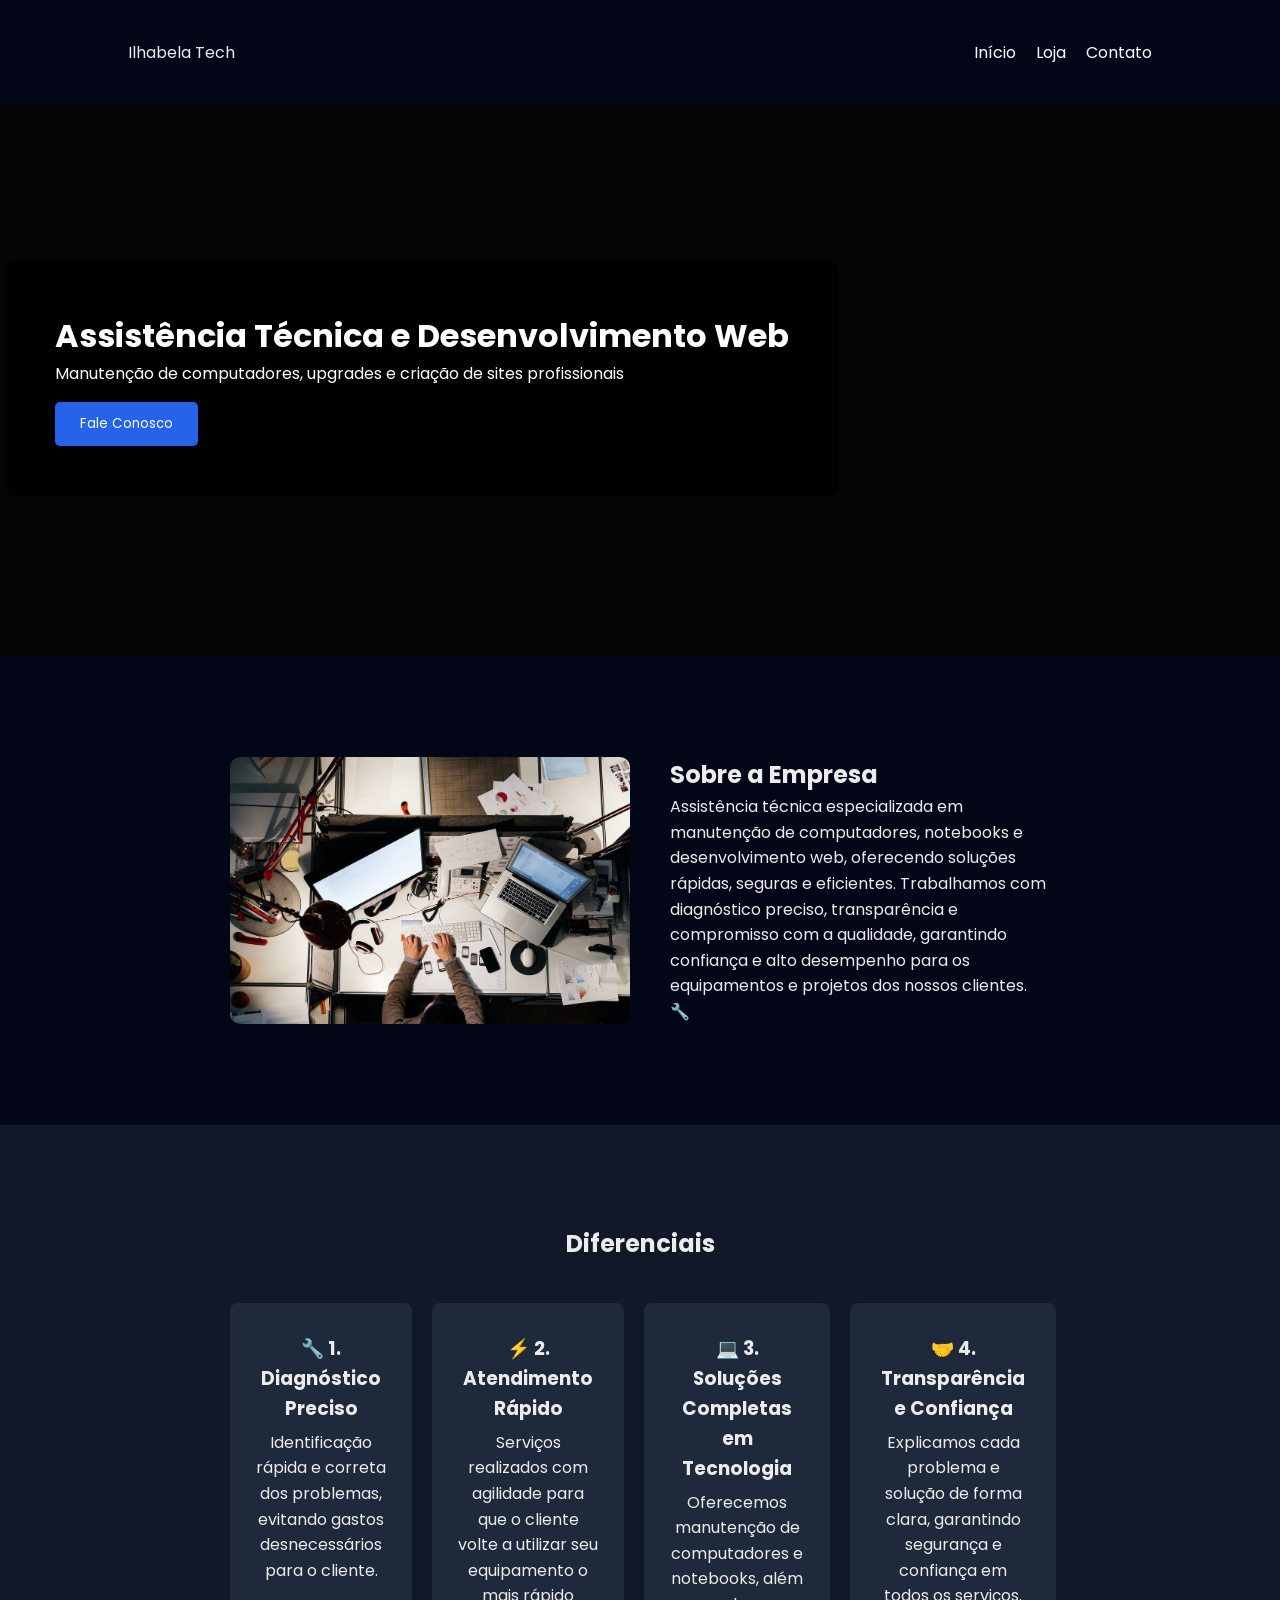
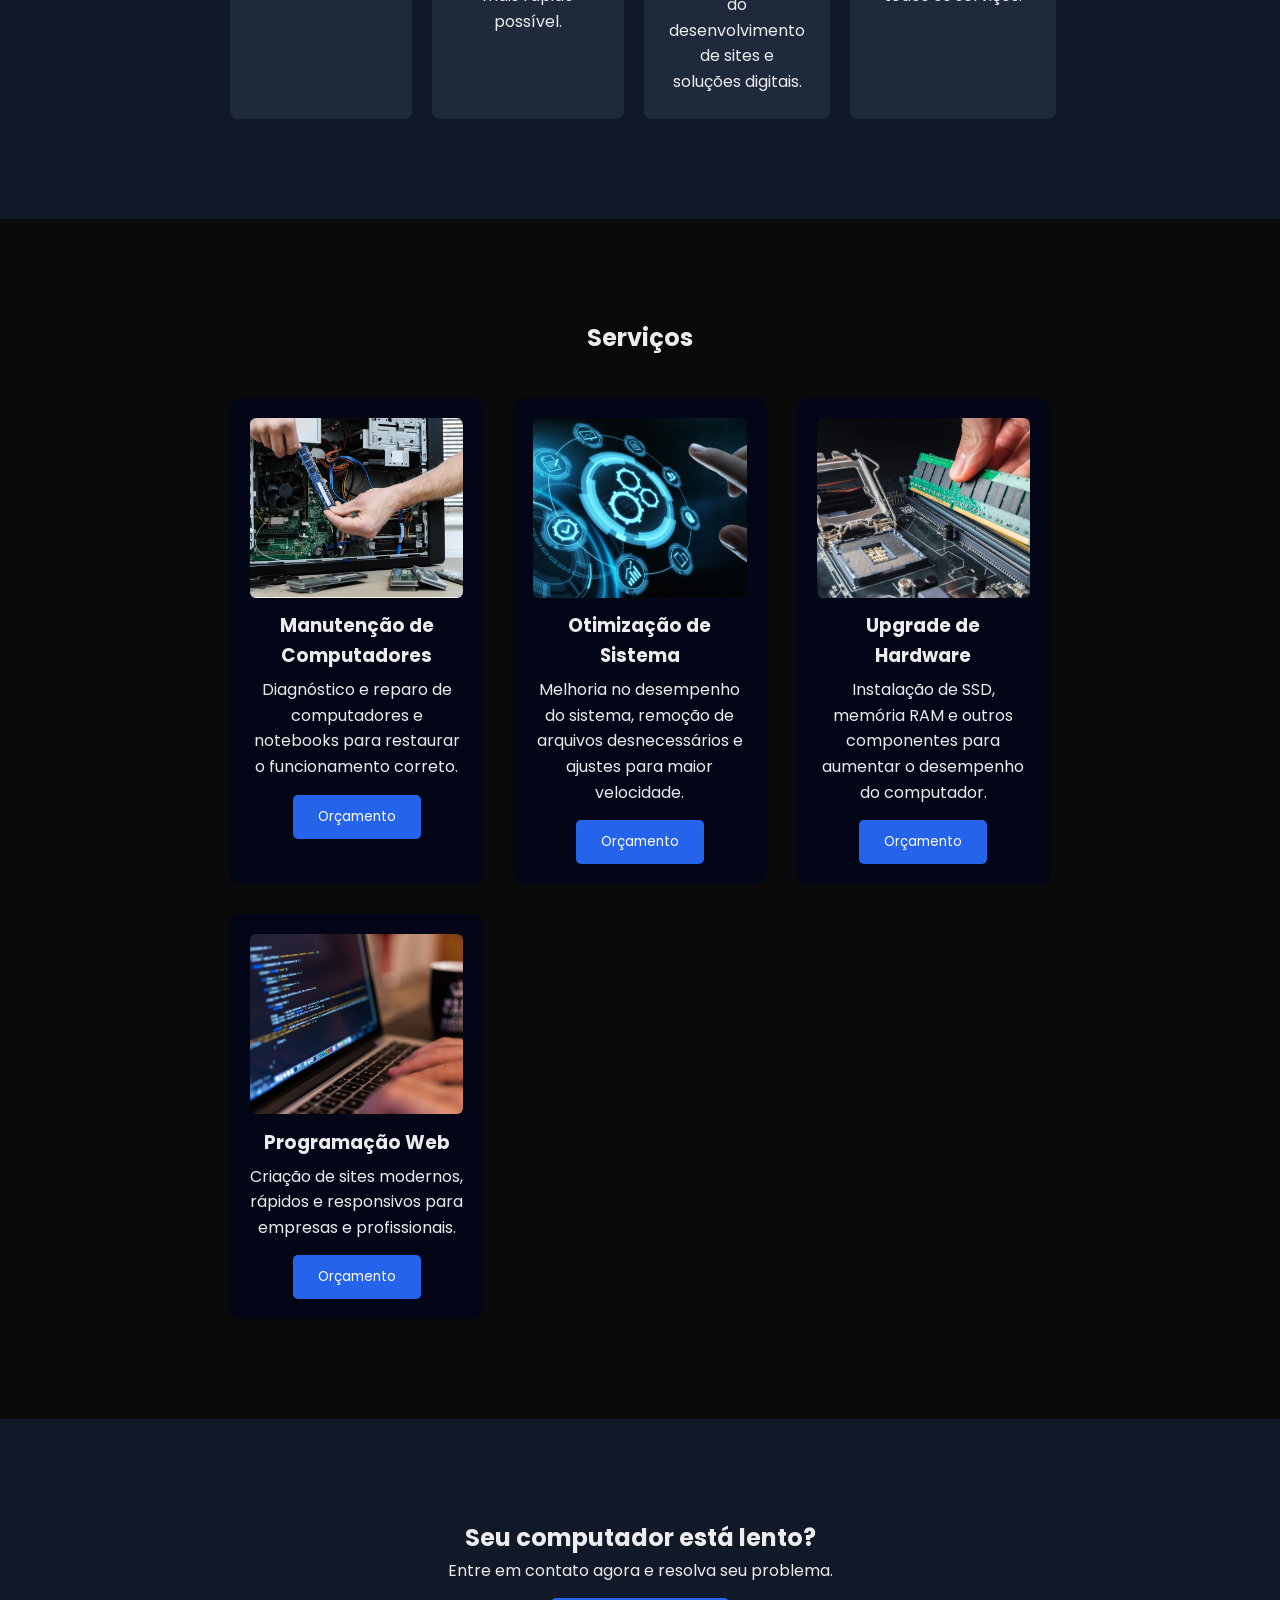
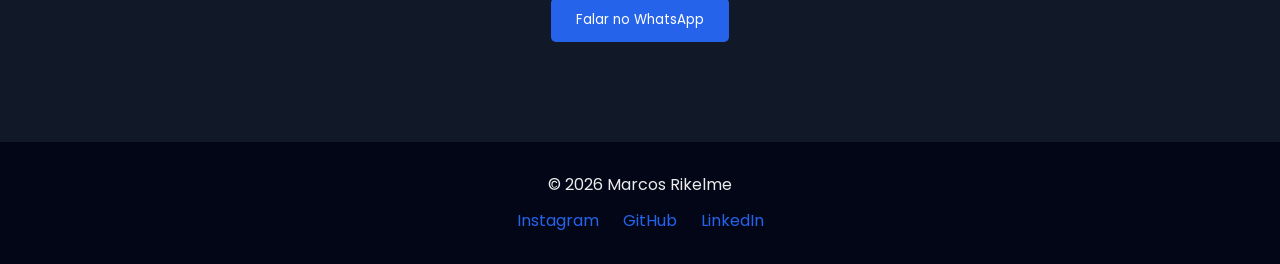
==== MeuNegocio/index.html @ ea856b3e "Update ..." ====
<!DOCTYPE html>
<html lang="pt-br">

<head>
<meta charset="UTF-8">
<meta name="viewport" content="width=device-width, initial-scale=1.0">
<title>Marcos Rikelme | Assistência Técnica</title>
<link rel="stylesheet" href="style.css">

<link href="https://fonts.googleapis.com/css2?family=Poppins:wght@300;400;500;600;700&display=swap" rel="stylesheet">
</head>

<body>

<nav class="menu">

<div class="logo">Ilhabela Tech</div>

<ul class="menu-desktop">
<li><a href="index.html">Início</a></li>
<li><a href="loja.html">Loja</a></li>
<li><a href="#" onclick="contato()">Contato</a></li>
</ul>

<div class="hamburger" onclick="abrirMenu()">☰</div>

</nav>


<!-- MENU MOBILE -->

<div id="menuMobile" class="menu-mobile">

<a href="index.html">Início</a>
<a href="loja.html">Loja</a>
<a href="#" onclick="contato()">Contato</a>

</div>

<div id="overlay" class="overlay" onclick="fecharMenu()"></div>


<header class="hero">

<div class="hero-content">

<h1>Assistência Técnica e Desenvolvimento Web</h1>

<p>Manutenção de computadores, upgrades e criação de sites profissionais</p>

<button onclick="contato()">Fale Conosco</button>

</div>

</header>


<section class="sobre">

<div class="container">

<img src="img/sobre.jpg">

<div>

<h2>Sobre a Empresa</h2>

<p>
Assistência técnica especializada em manutenção de computadores, notebooks e desenvolvimento web, oferecendo soluções rápidas, seguras e eficientes. Trabalhamos com diagnóstico preciso, transparência e compromisso com a qualidade, garantindo confiança e alto desempenho para os equipamentos e projetos dos nossos clientes. 🔧
</p>


</div>

</div>

</section>


<section class="diferenciais">

<h2>Diferenciais</h2>

<div class="grid-diferenciais">

<div class="item"> 
    <h3>🔧 1. Diagnóstico Preciso</h3>
    <p>Identificação rápida e correta dos problemas, evitando gastos desnecessários para o cliente.</p>
</div>
<div class="item">
    <h3>⚡ 2. Atendimento Rápido</h3>
    <p>Serviços realizados com agilidade para que o cliente volte a utilizar seu equipamento o mais rápido possível.</p>
</div>

<div class="item">
    <h3>💻 3. Soluções Completas em Tecnologia</h3>
    <p>Oferecemos manutenção de computadores e notebooks, além do desenvolvimento de sites e soluções digitais.</p>
</div>

<div class="item">
    <h3>🤝 4. Transparência e Confiança</h3>
    <p>Explicamos cada problema e solução de forma clara, garantindo segurança e confiança em todos os serviços.</p>
</div>
</div>

</section>


<section class="servicos">

<h2>Serviços</h2>

<div class="cards">

<div class="card">
<img src="img/manutencao.jpg">
<h3>Manutenção de Computadores</h3>
<p>Diagnóstico e reparo de computadores e notebooks para restaurar o funcionamento correto.</p>
<button onclick="contato()">Orçamento</button>
</div>

<div class="card">
<img src="img/otmizarSistema.jpg">
<h3>Otimização de Sistema</h3>
<p>Melhoria no desempenho do sistema, remoção de arquivos desnecessários e ajustes para maior velocidade.</p>
<button onclick="contato()">Orçamento</button>
</div>

<div class="card">
<img src="img/upgrade.jpg">
<h3>Upgrade de Hardware</h3>
<p>Instalação de SSD, memória RAM e outros componentes para aumentar o desempenho do computador.</p>
<button onclick="contato()">Orçamento</button>
</div>

<div class="card">
<img src="img/web.jpg">
<h3>Programação Web</h3>
<p>Criação de sites modernos, rápidos e responsivos para empresas e profissionais.</p>
<button onclick="contato()">Orçamento</button>
</div>

</div>

</section>


<section class="cta">

<h2>Seu computador está lento?</h2>

<p>Entre em contato agora e resolva seu problema.</p>

<button onclick="contato()">Falar no WhatsApp</button>

</section>


<footer>

<p>© 2026 Marcos Rikelme</p>

<div class="redes">

<a href="#">Instagram</a>
<a href="#">GitHub</a>
<a href="#">LinkedIn</a>

</div>

</footer>

<script src="script.js"></script>

</body>
</html>
---- MeuNegocio/style.css ----
:root{

--preto:#0a0a0a;
--cinza:#111827;
--azul:#2563eb;
--branco:#ffffff;

}

*{
margin:0;
padding:0;
box-sizing:border-box;
font-family: 'Poppins', sans-serif;
}

html, body {
height: 100%;
}

body{
background:var(--preto);
color:var(--branco);
padding-top:100px;
display:flex;
flex-direction:column;
min-height:100vh;
font-family: 'Poppins', sans-serif;
line-height:1.6;
color:#ececec;
}

.menu{

position:fixed;
top:0;
width:100%;

display:flex;
justify-content:space-between;
align-items:center;

padding:40px 10%;

background:#020617;
z-index:1000;

}


/* MENU DESKTOP */

.menu-desktop{

display:flex;
list-style:none;
gap:20px;

}

.menu a{

color:white;
text-decoration:none;

}

.menu a:hover{

color:var(--azul);

}


/* HAMBURGER */

.hamburger{

display:none;
font-size:30px;
cursor:pointer;
color:white;

}


/* MENU MOBILE */

.menu-mobile{

position:fixed;
top:0;
left:-250px;

width:250px;
height:100%;

background:#020617;

display:flex;
flex-direction:column;

padding:40px 20px;

gap:20px;

transition:0.4s;

z-index:1001;

}

.menu-mobile a{

color:white;
text-decoration:none;
font-size:18px;

}

.menu-mobile.ativo{

left:0;

}





















.pesquisa{
text-align:center;
margin:20px 0;
}

.pesquisa input{
padding:10px;
width:250px;
border-radius:8px;
border:1px solid #ccc;
font-size:16px;
}













/* OVERLAY */

.overlay{

position:fixed;

top:0;
left:0;

width:100%;
height:100%;

background:rgba(0,0,0,0.5);

display:none;

z-index:1000;

}

.overlay.ativo{

display:block;

}


.hero{
height:100vh;
padding:160px 5px 160px 5px;

background:
linear-gradient(rgba(0,0,0,0.5), rgba(0,0,0,0.5)),
url("https://images.unsplash.com/photo-1519389950473-47ba0277781c");

background-size:cover;
background-position:center;

display:flex;
align-items:center;
justify-content:flex-start;

color:white;
}


.hero-content{

background:rgba(0,0,0,0.7);
padding:50px;
border-radius:10px;

}


/* BOTÕES */

button{

margin-top:15px;

background:var(--azul);

border:none;

padding:12px 25px;

color:white;

cursor:pointer;

border-radius:5px;

}

button:hover{

background:#1d4ed8;

}


/* SEÇÕES */

section{

padding:100px 18%;
flex:1;

}

.container{

display:flex;
align-items:center;
gap:40px;

}

.container img{

width:400px;
border-radius:10px;

}

.sobre{

background:#020617;

}


/* DIFERENCIAIS */

.diferenciais{

background:var(--cinza);
text-align:center;

}

.grid-diferenciais{

margin-top:40px;

display:grid;

grid-template-columns:repeat(4,1fr);

gap:20px;

}

.item{

background:#1e293b;
padding:25px;
border-radius:8px;

}

h3{
    padding: 6px;
}


/* SERVIÇOS */

.servicos{

text-align:center;

}

.cards{

margin-top:40px;

display:grid;

grid-template-columns:repeat(auto-fit,minmax(250px,1fr));

gap:30px;

}

.card{

background:#020617;

padding:20px;

border-radius:10px;

}

.card img{

width:100%;
height:180px;
object-fit:cover;
border-radius:6px;

}

.preco{

font-size:20px;
margin-top:10px;

}


/* CTA */

.cta{

background:var(--cinza);
text-align:center;

}



.modal{

position:fixed;

top:0;
left:0;

width:100%;
height:100%;

background:rgba(0,0,0,0.7);

display:flex;
justify-content:center;
align-items:center;

opacity:0;
visibility:hidden;

transition:0.3s;

}


.fechar{

position:absolute;

top:10px;
right:15px;

font-size:22px;

cursor:pointer;

color:white;

}

/* MODAL ATIVO */

.modal.ativo{

opacity:1;
visibility:visible;

}


/* CAIXA DO MODAL */

.modal-content{

background:#020617;

padding:30px;

border-radius:10px;

width:400px;

text-align:center;

position:relative;

/* animação */

transform:scale(0.7);
transition:0.3s;

}

/* ANIMAÇÃO AO ABRIR */

.modal.ativo .modal-content{

transform:scale(1);

}


/* FOOTER */

footer{

background:#020617;
padding:30px;
text-align:center;

}

.redes{

margin-top:10px;

}

.redes a{

color:var(--azul);
margin:0 10px;
text-decoration:none;

}


/* RESPONSIVO */

@media(max-width:768px){

.container{

flex-direction:column;
text-align:center;

}

.container img{

width:100%;

}

.grid-diferenciais{

grid-template-columns:1fr;

}

/* ESCONDE MENU DESKTOP */

.menu-desktop{

display:none;

}

/* MOSTRA HAMBURGER */

.hamburger{

display:block;

}

}
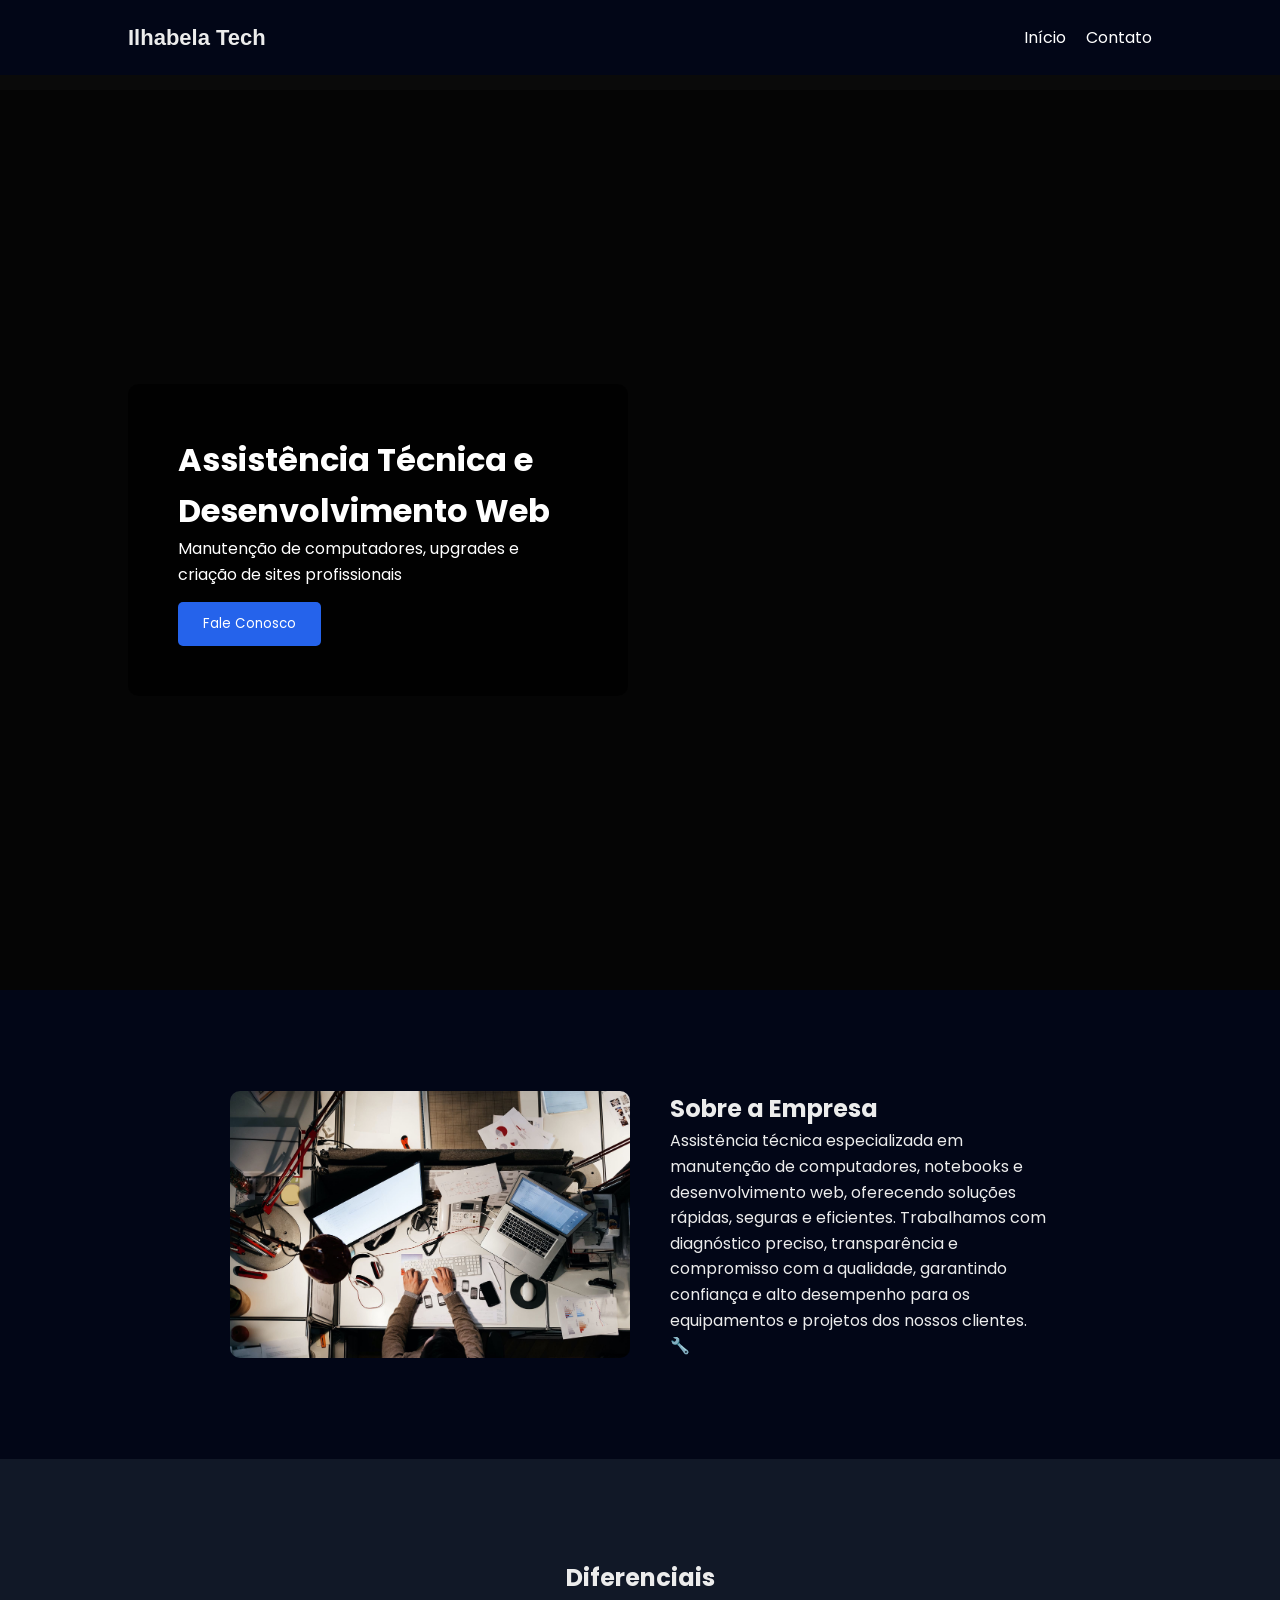
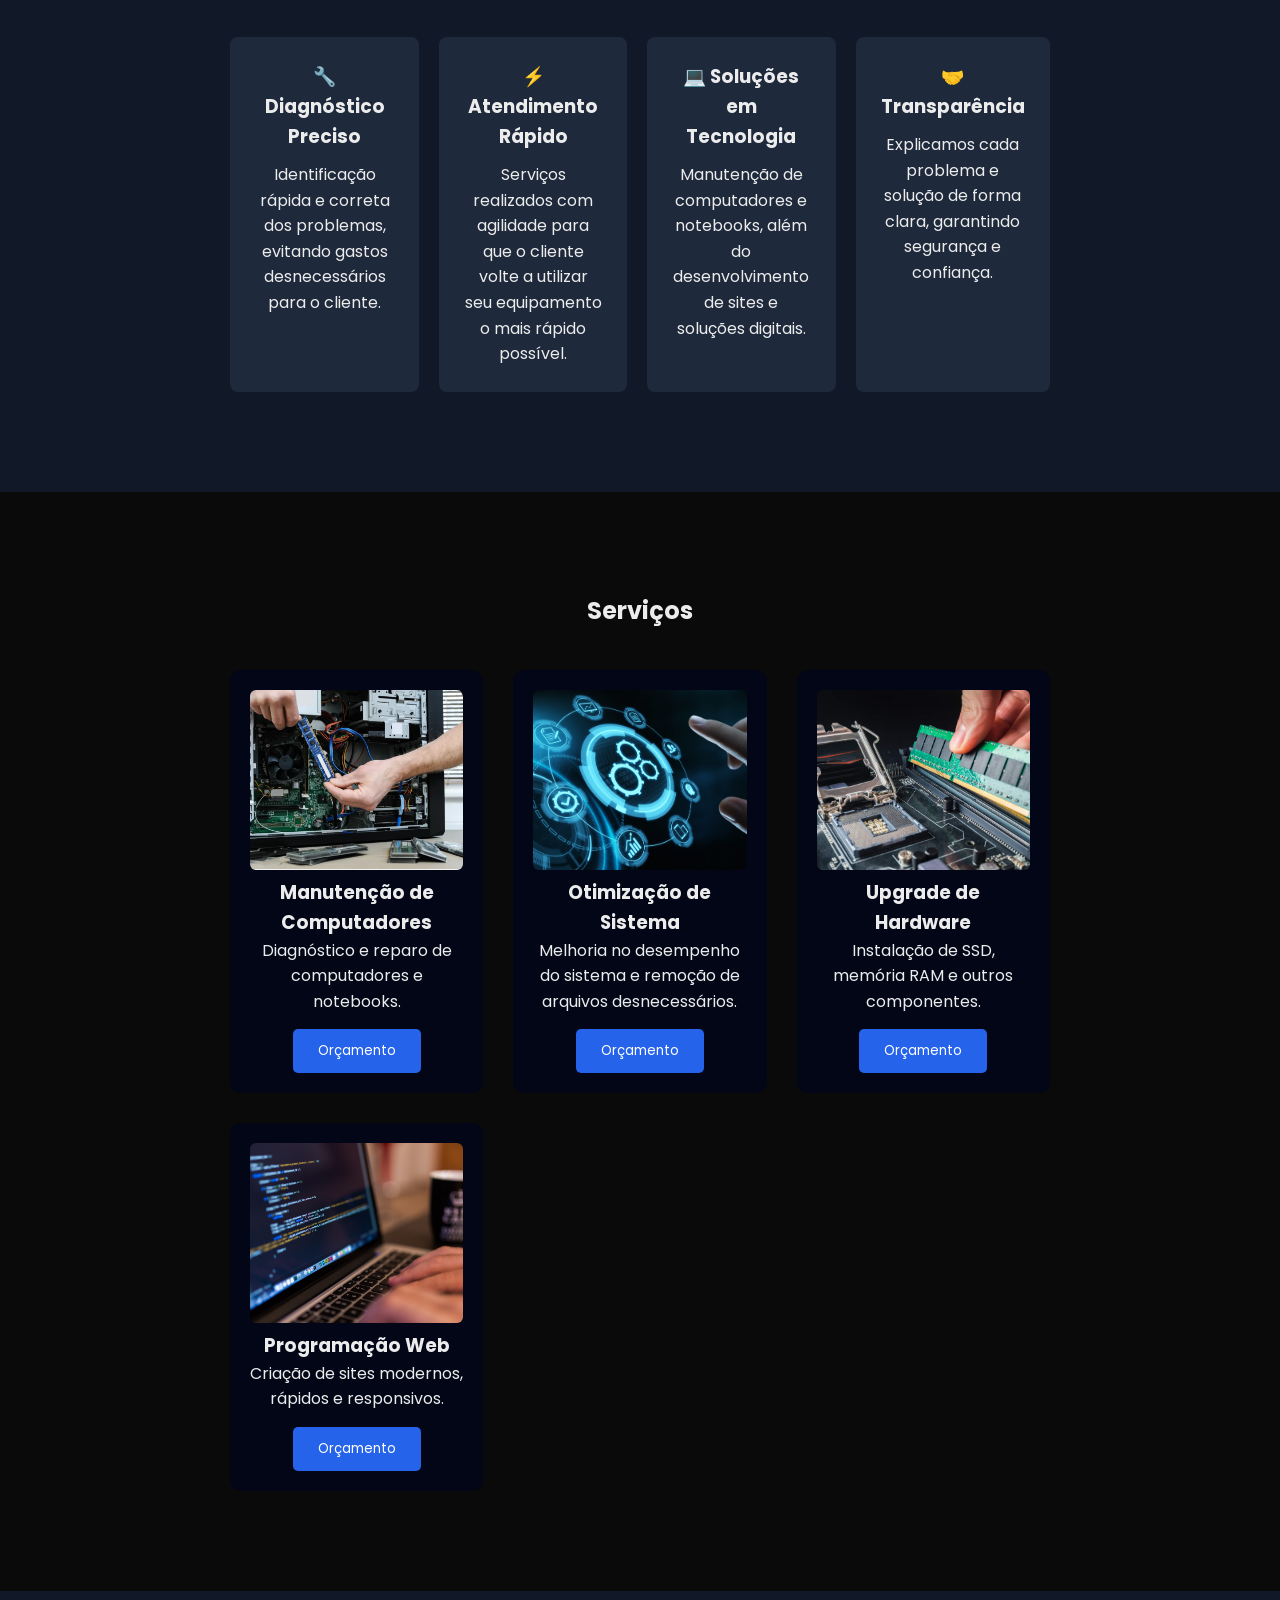
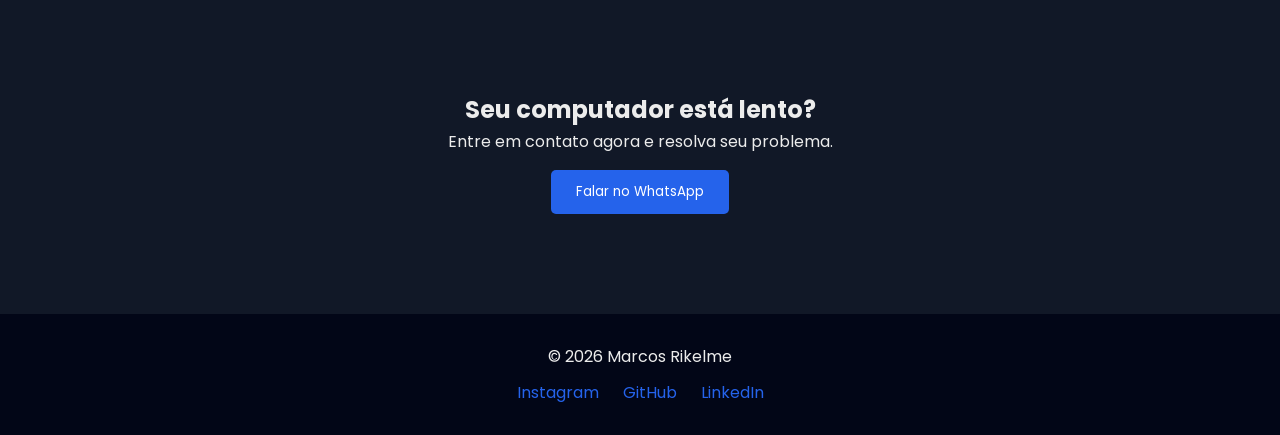
==== commit 64f4abff: "Update Revisando código e melhorando a expansividade." ====
--- a/MeuNegocio/index.html
+++ b/MeuNegocio/index.html
@@ -2,24 +2,33 @@
 <html lang="pt-br">
 
 <head>
+
 <meta charset="UTF-8">
 <meta name="viewport" content="width=device-width, initial-scale=1.0">
+
 <title>Marcos Rikelme | Assistência Técnica</title>
+
 <link rel="stylesheet" href="style.css">
 
 <link href="https://fonts.googleapis.com/css2?family=Poppins:wght@300;400;500;600;700&display=swap" rel="stylesheet">
+
 </head>
 
 <body>
 
+
+<!-- MENU -->
+
 <nav class="menu">
 
 <div class="logo">Ilhabela Tech</div>
 
 <ul class="menu-desktop">
+
 <li><a href="index.html">Início</a></li>
-<li><a href="loja.html">Loja</a></li>
+<!-- <li><a href="loja.html">Loja</a></li> -->
 <li><a href="#" onclick="contato()">Contato</a></li>
+
 </ul>
 
 <div class="hamburger" onclick="abrirMenu()">☰</div>
@@ -32,21 +41,29 @@
 <div id="menuMobile" class="menu-mobile">
 
 <a href="index.html">Início</a>
-<a href="loja.html">Loja</a>
+<!-- <a href="loja.html">Loja</a>  -->
 <a href="#" onclick="contato()">Contato</a>
 
 </div>
 
+
+<!-- OVERLAY -->
+
 <div id="overlay" class="overlay" onclick="fecharMenu()"></div>
 
 
+
+<!-- HERO -->
+
 <header class="hero">
 
 <div class="hero-content">
 
 <h1>Assistência Técnica e Desenvolvimento Web</h1>
 
-<p>Manutenção de computadores, upgrades e criação de sites profissionais</p>
+<p>
+Manutenção de computadores, upgrades e criação de sites profissionais
+</p>
 
 <button onclick="contato()">Fale Conosco</button>
 
@@ -55,27 +72,36 @@
 </header>
 
 
+
+<!-- SOBRE -->
+
 <section class="sobre">
 
 <div class="container">
 
-<img src="img/sobre.jpg">
+<img src="img/sobre.jpg" alt="Assistência técnica">
 
 <div>
 
 <h2>Sobre a Empresa</h2>
 
 <p>
-Assistência técnica especializada em manutenção de computadores, notebooks e desenvolvimento web, oferecendo soluções rápidas, seguras e eficientes. Trabalhamos com diagnóstico preciso, transparência e compromisso com a qualidade, garantindo confiança e alto desempenho para os equipamentos e projetos dos nossos clientes. 🔧
-</p>
-
-
-</div>
-
-</div>
-
-</section>
-
+
+Assistência técnica especializada em manutenção de computadores, notebooks e desenvolvimento web, oferecendo soluções rápidas, seguras e eficientes.
+
+Trabalhamos com diagnóstico preciso, transparência e compromisso com a qualidade, garantindo confiança e alto desempenho para os equipamentos e projetos dos nossos clientes. 🔧
+
+</p>
+
+</div>
+
+</div>
+
+</section>
+
+
+
+<!-- DIFERENCIAIS -->
 
 <section class="diferenciais">
 
@@ -83,28 +109,56 @@
 
 <div class="grid-diferenciais">
 
-<div class="item"> 
-    <h3>🔧 1. Diagnóstico Preciso</h3>
-    <p>Identificação rápida e correta dos problemas, evitando gastos desnecessários para o cliente.</p>
-</div>
-<div class="item">
-    <h3>⚡ 2. Atendimento Rápido</h3>
-    <p>Serviços realizados com agilidade para que o cliente volte a utilizar seu equipamento o mais rápido possível.</p>
-</div>
-
-<div class="item">
-    <h3>💻 3. Soluções Completas em Tecnologia</h3>
-    <p>Oferecemos manutenção de computadores e notebooks, além do desenvolvimento de sites e soluções digitais.</p>
-</div>
-
-<div class="item">
-    <h3>🤝 4. Transparência e Confiança</h3>
-    <p>Explicamos cada problema e solução de forma clara, garantindo segurança e confiança em todos os serviços.</p>
-</div>
-</div>
-
-</section>
-
+<div class="item">
+
+<h3>🔧 Diagnóstico Preciso</h3>
+
+<p>
+Identificação rápida e correta dos problemas, evitando gastos desnecessários para o cliente.
+</p>
+
+</div>
+
+
+<div class="item">
+
+<h3>⚡ Atendimento Rápido</h3>
+
+<p>
+Serviços realizados com agilidade para que o cliente volte a utilizar seu equipamento o mais rápido possível.
+</p>
+
+</div>
+
+
+<div class="item">
+
+<h3>💻 Soluções em Tecnologia</h3>
+
+<p>
+Manutenção de computadores e notebooks, além do desenvolvimento de sites e soluções digitais.
+</p>
+
+</div>
+
+
+<div class="item">
+
+<h3>🤝 Transparência</h3>
+
+<p>
+Explicamos cada problema e solução de forma clara, garantindo segurança e confiança.
+</p>
+
+</div>
+
+</div>
+
+</section>
+
+
+
+<!-- SERVIÇOS -->
 
 <section class="servicos">
 
@@ -112,38 +166,74 @@
 
 <div class="cards">
 
-<div class="card">
-<img src="img/manutencao.jpg">
+
+<div class="card">
+
+<img src="img/manutencao.jpg" alt="Manutenção de computadores">
+
 <h3>Manutenção de Computadores</h3>
-<p>Diagnóstico e reparo de computadores e notebooks para restaurar o funcionamento correto.</p>
-<button onclick="contato()">Orçamento</button>
-</div>
-
-<div class="card">
-<img src="img/otmizarSistema.jpg">
+
+<p>
+Diagnóstico e reparo de computadores e notebooks.
+</p>
+
+<button onclick="contato()">Orçamento</button>
+
+</div>
+
+
+<div class="card">
+
+<img src="img/otmizarSistema.jpg" alt="Otimização de sistema">
+
 <h3>Otimização de Sistema</h3>
-<p>Melhoria no desempenho do sistema, remoção de arquivos desnecessários e ajustes para maior velocidade.</p>
-<button onclick="contato()">Orçamento</button>
-</div>
-
-<div class="card">
-<img src="img/upgrade.jpg">
+
+<p>
+Melhoria no desempenho do sistema e remoção de arquivos desnecessários.
+</p>
+
+<button onclick="contato()">Orçamento</button>
+
+</div>
+
+
+<div class="card">
+
+<img src="img/upgrade.jpg" alt="Upgrade de hardware">
+
 <h3>Upgrade de Hardware</h3>
-<p>Instalação de SSD, memória RAM e outros componentes para aumentar o desempenho do computador.</p>
-<button onclick="contato()">Orçamento</button>
-</div>
-
-<div class="card">
-<img src="img/web.jpg">
+
+<p>
+Instalação de SSD, memória RAM e outros componentes.
+</p>
+
+<button onclick="contato()">Orçamento</button>
+
+</div>
+
+
+<div class="card">
+
+<img src="img/web.jpg" alt="Criação de sites">
+
 <h3>Programação Web</h3>
-<p>Criação de sites modernos, rápidos e responsivos para empresas e profissionais.</p>
-<button onclick="contato()">Orçamento</button>
-</div>
-
-</div>
-
-</section>
-
+
+<p>
+Criação de sites modernos, rápidos e responsivos.
+</p>
+
+<button onclick="contato()">Orçamento</button>
+
+</div>
+
+
+</div>
+
+</section>
+
+
+
+<!-- CTA -->
 
 <section class="cta">
 
@@ -155,6 +245,9 @@
 
 </section>
 
+
+
+<!-- FOOTER -->
 
 <footer>
 
@@ -170,6 +263,10 @@
 
 </footer>
 
+
+
+<!-- SCRIPT -->
+
 <script src="script.js"></script>
 
 </body>
--- a/MeuNegocio/style.css
+++ b/MeuNegocio/style.css
@@ -7,28 +7,37 @@
 
 }
 
+/* RESET */
+
 *{
 margin:0;
 padding:0;
 box-sizing:border-box;
-font-family: 'Poppins', sans-serif;
-}
-
-html, body {
-height: 100%;
+font-family:'Poppins', sans-serif;
+}
+
+html{
+scroll-behavior:smooth;
 }
 
 body{
+
 background:var(--preto);
-color:var(--branco);
-padding-top:100px;
+color:#ececec;
+
+padding-top:90px;
+
 display:flex;
 flex-direction:column;
+
 min-height:100vh;
-font-family: 'Poppins', sans-serif;
+
 line-height:1.6;
-color:#ececec;
-}
+
+}
+
+
+/* ================= MENU ================= */
 
 .menu{
 
@@ -40,11 +49,27 @@
 justify-content:space-between;
 align-items:center;
 
-padding:40px 10%;
+padding:20px 10%;
 
 background:#020617;
+
 z-index:1000;
 
+}
+
+.logo{
+font-size:22px;
+font-weight:600;
+}
+
+.menu a{
+color:white;
+text-decoration:none;
+transition:0.3s;
+}
+
+.menu a:hover{
+color:var(--azul);
 }
 
 
@@ -54,29 +79,18 @@
 
 display:flex;
 list-style:none;
+
 gap:20px;
 
 }
 
-.menu a{
-
-color:white;
-text-decoration:none;
-
-}
-
-.menu a:hover{
-
-color:var(--azul);
-
-}
-
 
 /* HAMBURGER */
 
 .hamburger{
 
 display:none;
+
 font-size:30px;
 cursor:pointer;
 color:white;
@@ -84,11 +98,12 @@
 }
 
 
-/* MENU MOBILE */
+/* ================= MENU MOBILE ================= */
 
 .menu-mobile{
 
 position:fixed;
+
 top:0;
 left:-250px;
 
@@ -114,6 +129,7 @@
 
 color:white;
 text-decoration:none;
+
 font-size:18px;
 
 }
@@ -125,51 +141,7 @@
 }
 
 
-
-
-
-
-
-
-
-
-
-
-
-
-
-
-
-
-
-
-
-.pesquisa{
-text-align:center;
-margin:20px 0;
-}
-
-.pesquisa input{
-padding:10px;
-width:250px;
-border-radius:8px;
-border:1px solid #ccc;
-font-size:16px;
-}
-
-
-
-
-
-
-
-
-
-
-
-
-
-/* OVERLAY */
+/* ================= OVERLAY ================= */
 
 .overlay{
 
@@ -196,9 +168,14 @@
 }
 
 
+
+/* ================= HERO ================= */
+
 .hero{
+
 height:100vh;
-padding:160px 5px 160px 5px;
+
+padding:160px 10%;
 
 background:
 linear-gradient(rgba(0,0,0,0.5), rgba(0,0,0,0.5)),
@@ -209,22 +186,25 @@
 
 display:flex;
 align-items:center;
-justify-content:flex-start;
 
 color:white;
-}
-
+
+}
 
 .hero-content{
 
 background:rgba(0,0,0,0.7);
+
 padding:50px;
+
 border-radius:10px;
 
-}
-
-
-/* BOTÕES */
+max-width:500px;
+
+}
+
+
+/* ================= BOTÕES ================= */
 
 button{
 
@@ -242,28 +222,46 @@
 
 border-radius:5px;
 
+transition:0.3s;
+
 }
 
 button:hover{
 
 background:#1d4ed8;
 
-}
-
-
-/* SEÇÕES */
+transform:scale(1.05);
+
+}
+
+
+
+/* ================= SEÇÕES ================= */
 
 section{
 
 padding:100px 18%;
+
 flex:1;
 
 }
 
+
+
+/* ================= SOBRE ================= */
+
+.sobre{
+
+background:#020617;
+
+}
+
 .container{
 
 display:flex;
+
 align-items:center;
+
 gap:40px;
 
 }
@@ -271,78 +269,90 @@
 .container img{
 
 width:400px;
+
 border-radius:10px;
 
 }
 
-.sobre{
+
+
+/* ================= DIFERENCIAIS ================= */
+
+.diferenciais{
+
+background:var(--cinza);
+
+text-align:center;
+
+}
+
+.grid-diferenciais{
+
+margin-top:40px;
+
+display:grid;
+
+grid-template-columns:repeat(4,1fr);
+
+gap:20px;
+
+}
+
+.item{
+
+background:#1e293b;
+
+padding:25px;
+
+border-radius:8px;
+
+}
+
+.item h3{
+
+margin-bottom:10px;
+
+}
+
+
+
+/* ================= SERVIÇOS / LOJA ================= */
+
+.servicos{
+
+text-align:center;
+
+}
+
+.cards{
+
+margin-top:40px;
+
+display:grid;
+
+grid-template-columns:repeat(auto-fit,minmax(250px,1fr));
+
+gap:30px;
+
+}
+
+.card{
 
 background:#020617;
 
-}
-
-
-/* DIFERENCIAIS */
-
-.diferenciais{
-
-background:var(--cinza);
-text-align:center;
-
-}
-
-.grid-diferenciais{
-
-margin-top:40px;
-
-display:grid;
-
-grid-template-columns:repeat(4,1fr);
-
-gap:20px;
-
-}
-
-.item{
-
-background:#1e293b;
-padding:25px;
-border-radius:8px;
-
-}
-
-h3{
-    padding: 6px;
-}
-
-
-/* SERVIÇOS */
-
-.servicos{
-
-text-align:center;
-
-}
-
-.cards{
-
-margin-top:40px;
-
-display:grid;
-
-grid-template-columns:repeat(auto-fit,minmax(250px,1fr));
-
-gap:30px;
-
-}
-
-.card{
-
-background:#020617;
-
 padding:20px;
 
 border-radius:10px;
+
+transition:0.3s;
+
+}
+
+.card:hover{
+
+transform:translateY(-6px);
+
+box-shadow:0 10px 25px rgba(0,0,0,0.4);
 
 }
 
@@ -350,7 +360,9 @@
 
 width:100%;
 height:180px;
+
 object-fit:cover;
+
 border-radius:6px;
 
 }
@@ -358,21 +370,54 @@
 .preco{
 
 font-size:20px;
+
 margin-top:10px;
 
-}
-
-
-/* CTA */
+font-weight:500;
+
+}
+
+
+
+/* ================= PESQUISA ================= */
+
+.pesquisa{
+
+text-align:center;
+
+margin:20px 0;
+
+}
+
+.pesquisa input{
+
+padding:10px;
+
+width:250px;
+
+border-radius:8px;
+
+border:1px solid #ccc;
+
+font-size:16px;
+
+}
+
+
+
+/* ================= CTA ================= */
 
 .cta{
 
 background:var(--cinza);
+
 text-align:center;
 
 }
 
 
+
+/* ================= MODAL ================= */
 
 .modal{
 
@@ -387,6 +432,7 @@
 background:rgba(0,0,0,0.7);
 
 display:flex;
+
 justify-content:center;
 align-items:center;
 
@@ -395,6 +441,47 @@
 
 transition:0.3s;
 
+z-index:2000;
+
+}
+
+.modal.ativo{
+
+opacity:1;
+visibility:visible;
+
+}
+
+.modal-content{
+
+background:#020617;
+
+padding:30px;
+
+border-radius:10px;
+
+width:400px;
+
+text-align:center;
+
+position:relative;
+
+transform:scale(0.7);
+
+transition:0.3s;
+
+}
+
+.modal.ativo .modal-content{
+
+transform:scale(1);
+
+}
+
+.modal-content button{
+
+margin-top:20px;
+
 }
 
 
@@ -413,56 +500,18 @@
 
 }
 
-/* MODAL ATIVO */
-
-.modal.ativo{
-
-opacity:1;
-visibility:visible;
-
-}
-
-
-/* CAIXA DO MODAL */
-
-.modal-content{
+
+
+/* ================= FOOTER ================= */
+
+footer{
 
 background:#020617;
 
 padding:30px;
 
-border-radius:10px;
-
-width:400px;
-
 text-align:center;
 
-position:relative;
-
-/* animação */
-
-transform:scale(0.7);
-transition:0.3s;
-
-}
-
-/* ANIMAÇÃO AO ABRIR */
-
-.modal.ativo .modal-content{
-
-transform:scale(1);
-
-}
-
-
-/* FOOTER */
-
-footer{
-
-background:#020617;
-padding:30px;
-text-align:center;
-
 }
 
 .redes{
@@ -474,49 +523,137 @@
 .redes a{
 
 color:var(--azul);
+
 margin:0 10px;
+
 text-decoration:none;
 
 }
 
-
-/* RESPONSIVO */
-
-@media(max-width:768px){
+/* ===============================
+RESPONSIVIDADE
+================================ */
+
+
+/* NOTEBOOKS MÉDIOS */
+
+@media (max-width:1140px){
+
+section{
+padding:80px 10%;
+}
 
 .container{
-
+gap:25px;
+}
+
+.container img{
+width:320px;
+}
+
+/* DIFERENCIAIS */
+
+.grid-diferenciais{
+grid-template-columns:repeat(2,1fr);
+}
+
+/* CARDS */
+
+.cards{
+grid-template-columns:repeat(2,1fr);
+}
+
+.hero{
+padding:140px 10%;
+}
+
+.hero-content{
+max-width:500px;
+}
+
+}
+
+
+/* TABLETS */
+
+@media (max-width:900px){
+
+.menu{
+padding:18px 6%;
+}
+
+.hero{
+padding:120px 8%;
+}
+
+.hero-content{
+max-width:100%;
+}
+
+/* SOBRE */
+
+.container{
 flex-direction:column;
 text-align:center;
-
 }
 
 .container img{
-
 width:100%;
-
-}
+max-width:400px;
+}
+
+/* DIFERENCIAIS */
 
 .grid-diferenciais{
-
 grid-template-columns:1fr;
-
-}
-
-/* ESCONDE MENU DESKTOP */
+}
+
+/* CARDS */
+
+.cards{
+grid-template-columns:1fr;
+}
+
+}
+
+
+/* MOBILE */
+
+@media (max-width:768px){
+
+section{
+padding:70px 8%;
+}
+
+/* MENU DESKTOP SOME */
 
 .menu-desktop{
-
 display:none;
-
 }
 
 /* MOSTRA HAMBURGER */
 
 .hamburger{
-
 display:block;
-
+}
+
+}
+
+
+/* CELULARES PEQUENOS */
+
+@media (max-width:480px){
+
+.hero{
+padding:100px 6%;
+}
+
+.hero-content{
+padding:30px;
+}
+
+button{
+width:100%;
 }
 
 }
